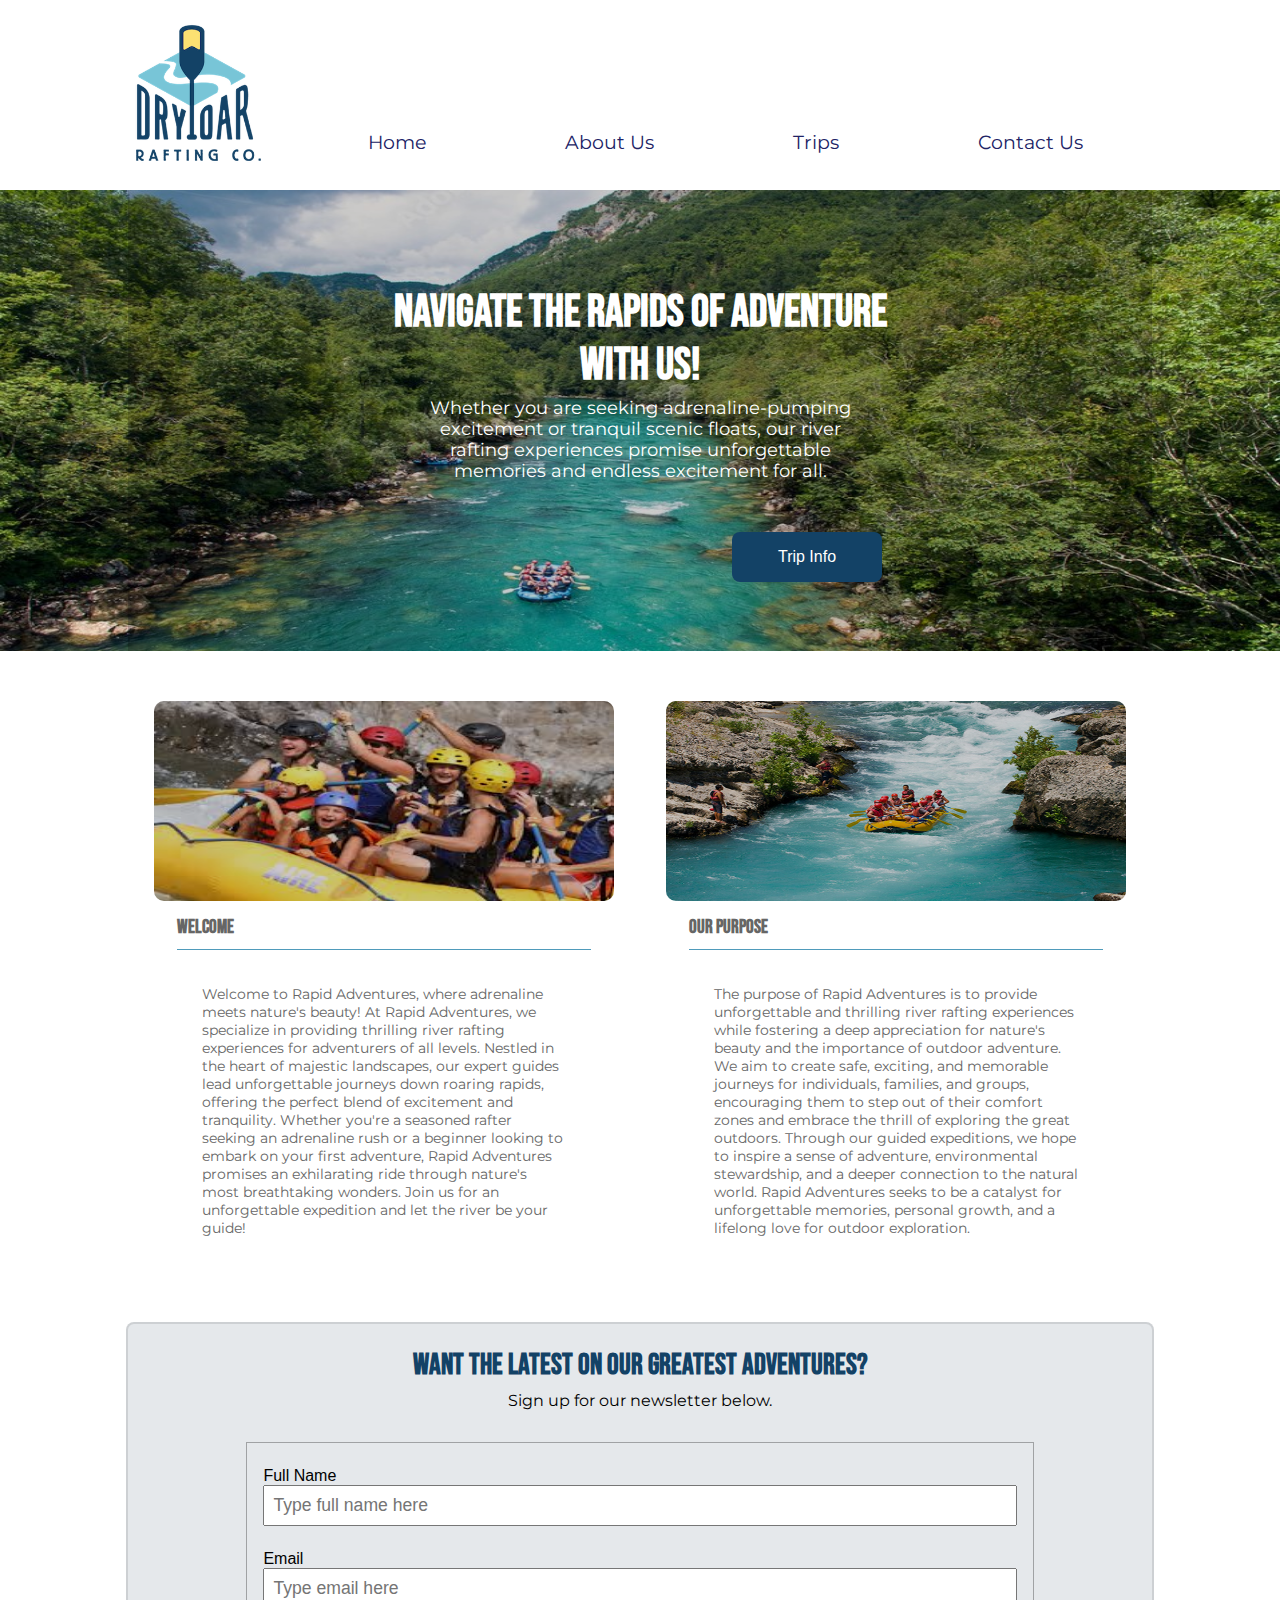
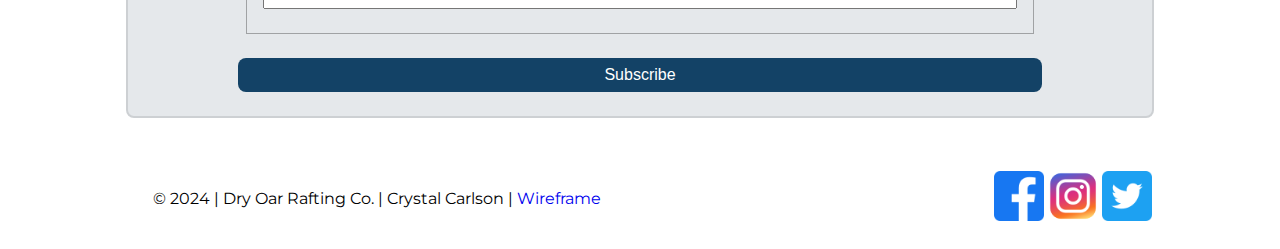
==== wwr/index.html @ 9c6bc0cf "final" ====
<!DOCTYPE html>
<html lang="en-US">
  <head>
    <meta charset="UTF-8" />
    <meta name="viewport" content="width=device-width, initial-scale=1.0" />
    <title>Dry Oar Rafting Co. | Home</title>
    <meta name="description" content="Dry Oar River Rafting Company." />
    <meta name="author" content="Crystal Carlson" >
    <link href="styles/rafting.css" rel="stylesheet" >
    <link rel="preconnect" href="https://fonts.googleapis.com" >
    <link rel="preconnect" href="https://fonts.gstatic.com" crossorigin />
    <link
      href="https://fonts.googleapis.com/css2?family=Montserrat:ital,wght@0,100..900;1,100..900&display=swap"
      rel="stylesheet"
    />
    <link
      href="https://fonts.googleapis.com/css2?family=Bebas+Neue&family=Montserrat:ital,wght@0,100..900;1,100..900&display=swap"
      rel="stylesheet"
    />
  </head>
  <body>
    <header>
      <img src="images/logo.png" alt="Rafting Site Log" >
      <nav>
        <a href="index.html">Home</a>
        <a href="about.html">About Us</a>
        <a href="trips.html">Trips</a>
        <a href="contact.html">Contact Us</a>
      </nav>
    </header>
    <main>
      <div id="homeImg">
        <div id="home-details-container">
          <div id="home-details">
            <h1>Navigate the Rapids of Adventure with Us!</h1>
            <p>
              Whether you are seeking adrenaline-pumping excitement or tranquil
              scenic floats, our river rafting experiences promise unforgettable
              memories and endless excitement for all.
            </p>
            <a href="trips.html">
              <button>Trip Info</button>
            </a>
          </div>
        </div>
      </div>
      <section class="gridcontainer inner-container">
        <div class="inner-grid-container">
          <div
            class="griditem"
            style="background-image: url(images/welcome.jpg)"
          >
            <div class="darkoverlay"></div>
          </div>
          <div class="highlight-details">
            <h3 class="highlights-header">Welcome</h3>
            <hr class="sepline" />
            <p class="highlights-text">
              Welcome to Rapid Adventures, where adrenaline meets nature's
              beauty! At Rapid Adventures, we specialize in providing thrilling
              river rafting experiences for adventurers of all levels. Nestled
              in the heart of majestic landscapes, our expert guides lead
              unforgettable journeys down roaring rapids, offering the perfect
              blend of excitement and tranquility. Whether you're a seasoned
              rafter seeking an adrenaline rush or a beginner looking to embark
              on your first adventure, Rapid Adventures promises an exhilarating
              ride through nature's most breathtaking wonders. Join us for an
              unforgettable expedition and let the river be your guide!
            </p>
          </div>
        </div>
        <div class="inner-grid-container">
          <div
            class="griditem"
            style="background-image: url(images/adventure1.jpg)"
          >
            <div class="darkoverlay"></div>
          </div>
          <div class="highlight-details">
            <h3 class="highlights-header">Our Purpose</h3>
            <hr class="sepline" >
            <p class="highlights-text">
              The purpose of Rapid Adventures is to provide unforgettable and
              thrilling river rafting experiences while fostering a deep
              appreciation for nature's beauty and the importance of outdoor
              adventure. We aim to create safe, exciting, and memorable journeys
              for individuals, families, and groups, encouraging them to step
              out of their comfort zones and embrace the thrill of exploring the
              great outdoors. Through our guided expeditions, we hope to inspire
              a sense of adventure, environmental stewardship, and a deeper
              connection to the natural world. Rapid Adventures seeks to be a
              catalyst for unforgettable memories, personal growth, and a
              lifelong love for outdoor exploration.
            </p>
          </div>
        </div>
      </section>
      <section class="subscribe inner-container">
        <div class="subscribe-container">
          <h2>Want the Latest on our Greatest Adventures?</h2>
          <p>Sign up for our newsletter below.</p>
          <form class="form-large">
            <fieldset>
              <div class="form-item column1">
                <label for="fullname">Full Name</label>
                <input
                  type="text"
                  id="fullname"
                  name="fullname"
                  placeholder="Type full name here"
                />
              </div>
              <div class="form-item column1">
                <label for="email">Email</label>
                <input
                  type="email"
                  id="email"
                  name="email"
                  placeholder="Type email here"
                />
              </div>
            </fieldset>
            <button type="submit">Subscribe</button>
          </form>
        </div>
      </section>
    </main>
    <footer>
      <p>
        &#169; 2024 | Dry Oar Rafting Co. | Crystal Carlson |
        <a
          href="https://app.moqups.com/yjGeM1vD6EFzG50jOSJqz2aBbtsucdVU/view/page/af58a106b"
          >Wireframe</a
        >
      </p>
      <div>
        <a href="https://www.facebook.com/"
          ><img src="images/facebook.webp" alt="Facebook Logo"
        /></a>
        <a href="https://www.instagram.com/"
          ><img src="images/instagram.webp" alt="Instagram Logo"
        /></a>
        <a href="https://twitter.com/"
          ><img src="images/twitter.webp" alt="Twitter Logo"
        /></a>
      </div>
    </footer>
  </body>
</html>
---- wwr/styles/rafting.css ----
@import url("https://fonts.googleapis.com/css2?family=Bebas+Neue&family=Montserrat:ital,wght@0,100..900;1,100..900&display=swap");
body {
  font-family: var(--paragraph-font);
  margin: 0;
  padding: 0;
}

.inner-container {
  max-width: 1024px;
  margin-left: auto;
  margin-right: auto;
}

:root {
  --primary-color: #134266;
  --secondary-color: #78c5d7;
  --accent1-color: #ffffff;
  --accent2-color: #ffffff;

  --heading-font: "Bebas Neue", serif;
  --paragraph-font: "Montserrat", serif;

  --nav-background-color: #ffffff;
  --nav-link-color: hsl(238, 52%, 26%);
  --nav-hover-link-color: #4f9bbb;
  --nav-hover-background-color: #ffffff;
}

h1,
h2,
h3,
h4,
h5,
h6 {
  font-family: var(--heading-font);
  color: var(--primary-color);
}

#contactus-h1 {
  text-align: center;
}

.title {
  background-color: #a7dae5;
  padding: 3px 10px;
}

header {
  display: grid;
  grid-template-columns: 1fr 5fr;
  padding: 20px;
  background-color: var(--accent1-color);
  max-width: 1024px;
  margin-left: auto;
  margin-right: auto;
}

header img {
  height: 150px;
  width: auto;
}

p {
  padding: 25px;
}

nav {
  display: flex;
  align-self: flex-end;
  background-color: var(--nav-background-color);
  font-size: 1.2rem;
}

nav a {
  display: block;
  color: var(--nav-link-color);
  text-decoration: none;
  padding: 1rem;
  margin: auto;
}

nav a:link,
nav a:visited {
  color: var(--nav-link-color);
}

nav a:hover {
  color: var(--nav-hover-link-color);
  background-color: var(--nav-hover-background-color);
}

.hero {
  position: relative;
}

.hero img {
  display: block;
  width: 100%;
  height: auto;
  opacity: 0.8;
}

#aboutImg {
  background-image: url("../images/background.jpg");
  background-repeat: no-repeat;
  background-size: 100% 100%;
  height: 36vw;
  width: 100%;
  position: relative;
  top: 0px;
  z-index: -1;
}

/* Home Page */

#homeImg {
  background-image: url("../images/homerafting.jpg");
  background-repeat: no-repeat;
  background-size: 100% 100%;
  height: 36vw;
  width: 100%;
  position: relative;
  top: 0px;
}

#home-details-container {
  background-color: rgb(0, 0, 0, 0.2);
  height: 100%;
  max-width: 1024px;
  margin-left: auto;
  margin-right: auto;
}

#home-details {
  padding-top: 7.5vw;
  color: #ffffff;
  max-width: 500px;
  margin-left: auto;
  margin-right: auto;
}

#home-details h1 {
  font-size: 3.5vw;
  margin: 0 auto 5px auto;
  color: #ffffff;
  text-align: center;
}

#home-details p {
  font-size: 1.1em;
  text-align: center;
  padding-top: 0;
  margin-top: 5px;
}

#home-details button {
  float: right;
  width: 150px;
  height: 50px;
}

/* Trips Page */

#callImg {
  margin-top: 25px;
  background-image: url("../images/booknow.jpg");
  background-repeat: no-repeat;
  background-size: 100% 100%;
  height: 30vw;
  width: 100%;
  position: relative;
  top: 0px;
}

#call-details-container {
  background-color: rgb(0, 0, 0, 0.2);
  height: 100%;
  max-width: 1024px;
  margin-left: auto;
  margin-right: auto;
}

#call-details {
  padding-top: 7.5vw;
  color: #ffffff;
  max-width: 500px;
  margin-left: auto;
  margin-right: auto;
  text-align: center;
}

#call-details h1 {
  font-size: 3.5vw;
  margin: 0 auto 5px auto;
  color: #ffffff;
  text-align: center;
}

#call-details p {
  font-size: 1.1em;
  text-align: center;
  margin-top: 5px;
}

#call-details button {
  width: 200px;
  height: 75px;
  font-size: 1.5rem;
  font-weight: bold;
}

/* Common */

.gridcontainer {
  display: grid;
  grid-template-columns: 1fr 1fr;
  grid-row-gap: 10px;
  max-width: 1024px;
  margin-left: auto;
  margin-right: auto;
  padding: 50px 10px;
}

.inner-grid-container {
  width: 90%;
  margin: 0 auto;
}

.griditem {
  background: #ffffff no-repeat center center;
  background-size: 100% 100%;
  width: 100%;
  height: 200px;
  border-radius: 10px;
}

.darkoverlay {
  background-color: rgba(0, 0, 0, 0.2);
  width: 100%;
  height: 100%;
  border-radius: 10px;
}

.coloroverlay {
  background-color: #eff0f4ad;
  width: 100%;
  height: 100%;
  border-radius: 10px;
  color: black;
  font-weight: 600;
}

.highlight-details {
  margin: 0 5%;
}

.highlights-header {
  color: #666666;
  margin: 15px 0 10px 0;
}

.highlights-text {
  font-size: 0.9em;
  color: #666666;
  margin: 10px 0;
}

.sepline {
  border: 0;
  border-top: 1px solid var(--nav-hover-link-color);
}

.hero h1 {
  position: absolute;
  background-color: rgba(176, 174, 180, 0.8);
  width: 100%;
  top: 25px;
  color: #ffffff;
  font-size: 50px;
  text-align: center;
}

.hero article {
  position: absolute;
  background-color: rgba(176, 174, 180, 0.8);
  width: 85%;
  top: 180px;
  left: 7%;
}

.hero article img {
  float: right;
  width: 200px;
  height: auto;
  margin: 15px;
}

.hero article p {
  color: #ffffff;
  font-size: 1.5rem;
}

.info-bar {
  display: flex;
}

.info-bar img {
  margin: auto 0;
  width: auto;
  height: 250px;
}

.gallery {
  display: flex;
  justify-content: center;
}

.gallery figure {
  margin: 6px;
}

.gallery figure img {
  width: auto;
  height: 100px;
}

.employee {
  align-items: center;
  justify-content: center;
}

.employee figcaption {
  text-align: center;
}

footer {
  display: flex;
  margin-top: 30px;
  max-width: 1024px;
  margin-left: auto;
  margin-right: auto;
}

footer div {
  margin-left: auto;
  align-content: center;
}

footer a {
  text-decoration: none;
}

footer a img {
  height: 50px;
  width: auto;
}

/* Contact Form */
.form-container {
  margin-top: 10px;
}

.form-container h2 {
  margin: 1.5rem 2rem 0.5rem;
  padding: 0;
  font-size: 1.8rem;
}

.form-container p {
  margin: 0 2rem;
  padding: 0;
}

.subscribe-container {
  margin-top: 10px;
}

.subscribe-container h2 {
  margin: 1.5rem 2rem 0.5rem;
  padding: 0;
  font-size: 1.8rem;
  text-align: center;
}

.subscribe-container p {
  margin: 0 2rem;
  padding: 0;
  text-align: center;
}

form {
  width: 550px;
  margin: 0 auto;
  padding: 1rem;
  display: grid;
}

.form-large {
  width: 80%;
}

fieldset {
  display: grid;
  grid-gap: 0.5rem;
  margin: 1rem;
  border: 1px solid rgba(0, 0, 0, 0.3);
  padding: 1rem;
}

legend {
  padding: 1px;
  color: #fff;
  font-size: 1.5em;
}

label,
input,
button,
select,
textarea {
  font-family: "Lucida Sans", "Lucida Sans Regular", "Lucida Grande",
    "Lucida Sans Unicode", Geneva, Verdana, sans-serif;
}

label {
  text-align: left;
  padding-right: 1rem;
}

input,
select,
textarea {
  padding: 0.5rem;
  font-size: 1.1rem;
}

input[type="checkbox"] {
  width: 30px;
  height: 30px;
  vertical-align: bottom;
}

button {
  margin: 0.5rem;
  background-color: var(--primary-color);
  color: #ffffff;
  border: none;
  border-radius: 0.5rem;
  padding: 0.5rem;
  font-size: 1rem;
}

button:hover {
  background-color: var(--nav-hover-link-color);
}

.form-item {
  display: grid;
  align-items: center;
}

.form-radio label {
  font-size: 0.8rem;
}

.form-checkbox input {
  width: 20px;
  margin: 0;
}

.form-checkbox label {
  margin-bottom: 3px;
  padding: 0;
}

.column1 {
  margin: 0.5rem 0;
}

.contact {
  display: flex;
  background-color: #e5e8eb;
  border: 2px solid rgba(0, 0, 0, 0.1);
  border-radius: 0.5rem;
}

.subscribe {
  background-color: #e5e8eb;
  border: 2px solid rgba(0, 0, 0, 0.1);
  border-radius: 0.5rem;
}

.info {
  margin: 10px auto;
}

.info p {
  margin: 10px 0;
  padding: 0;
}

.info h2 {
  border-bottom: 1px solid black;
  margin: 1.5rem 0;
  padding-bottom: 20px;
  text-align: center;
  font-size: 1.8rem;
}

.map-container {
  border-top: 1px solid black;
  padding-top: 20px;
}

.map {
  width: 300px;
  height: auto;
  border: 0;
}

/* Tables */

.package-container table {
  width: 100%;
}

table,
th,
td {
  border: 1px solid #bbbbbb;
  border-collapse: collapse;
  padding: 8px 10px;
  text-align: center;
}

table th {
  text-align: center;
  background: var(--primary-color);
  color: #fff;
}

table thead {
  background: #4c5760;
  color: #e8e9f3;
  font-size: 24px;
  font-weight: bold;
  padding: 10px;
}

table tfoot tr {
  background: #4c5760;
  color: #e8e9f3;
  font-size: 11px;
}
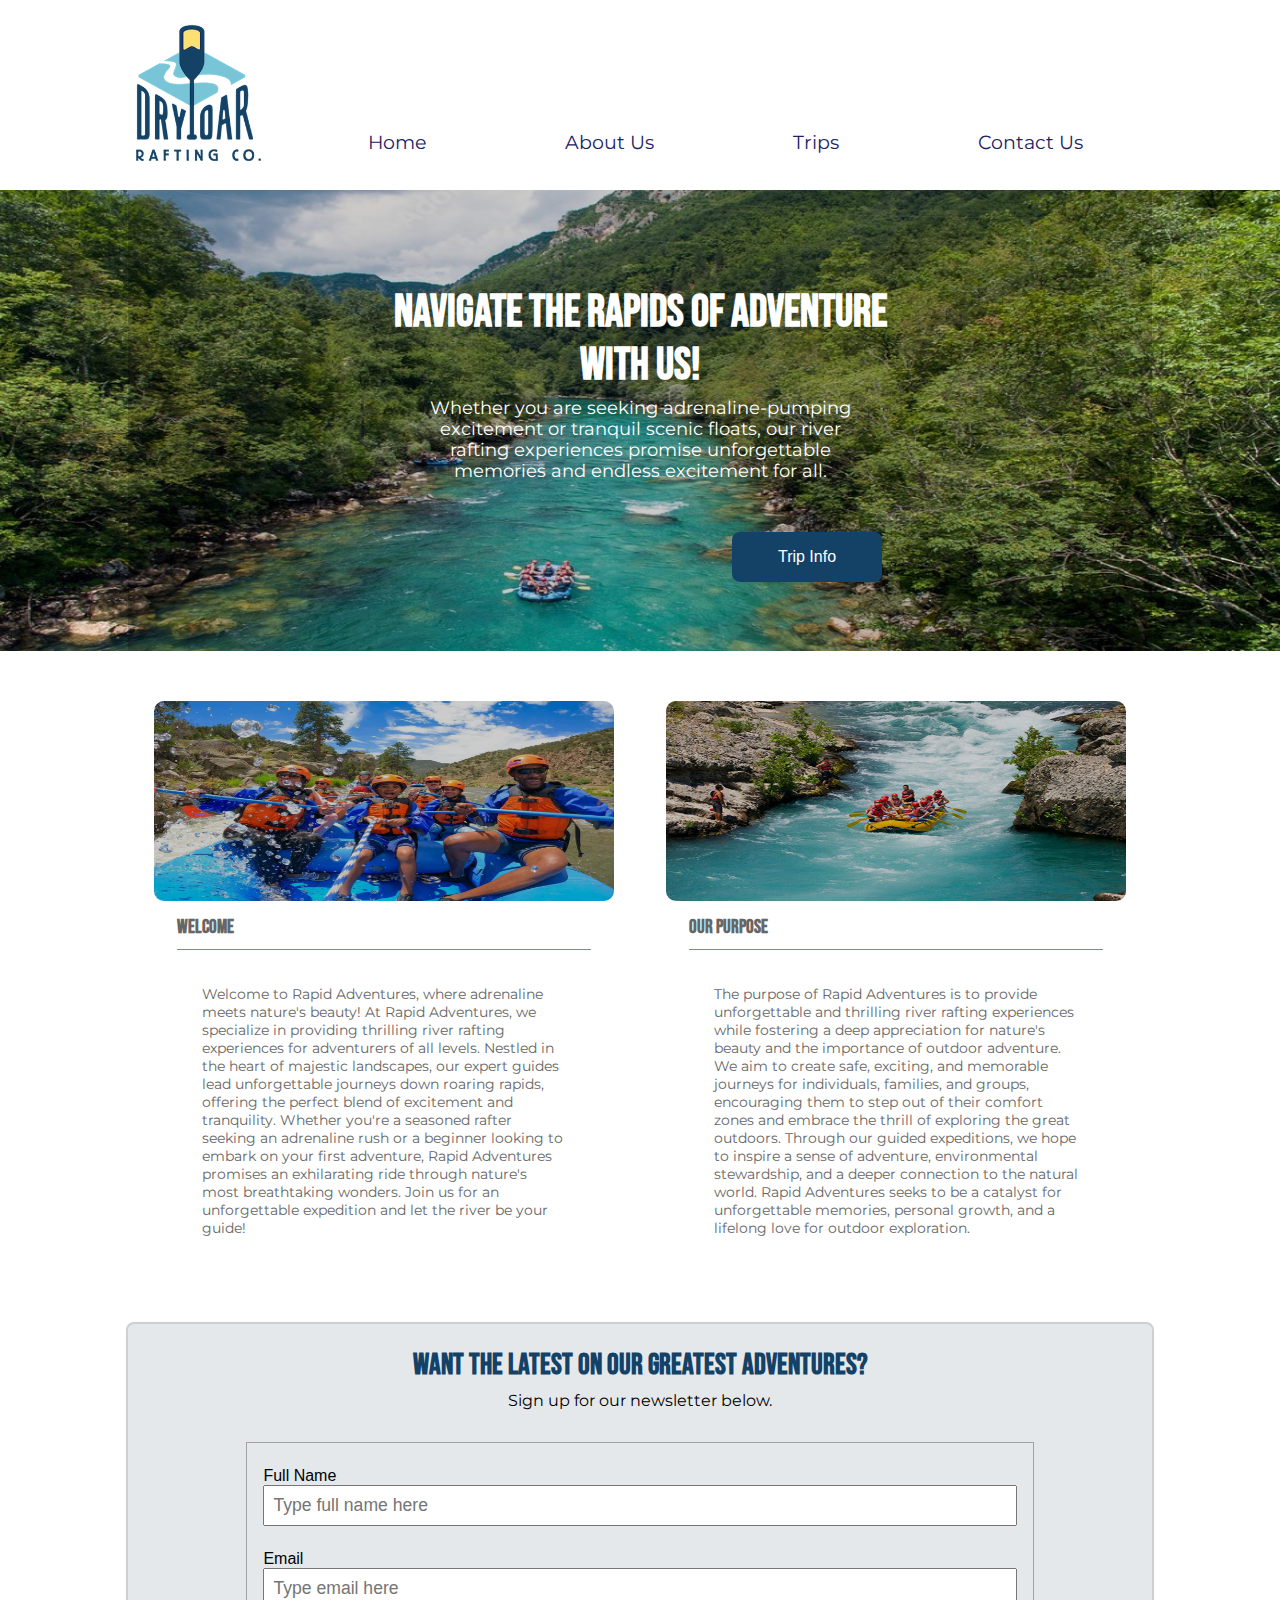
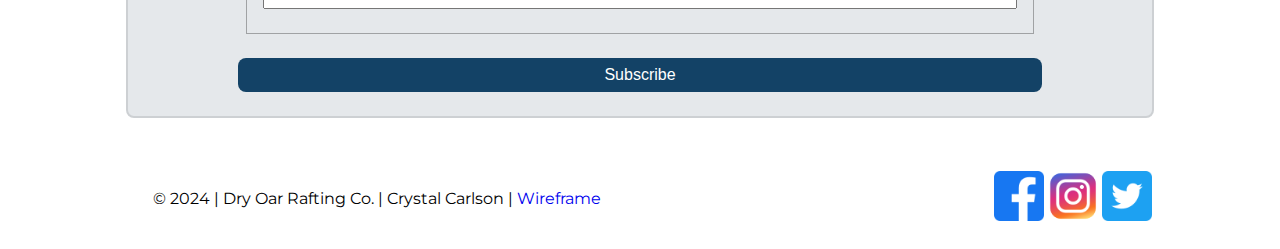
==== commit 1d1f6ff7: "final check" ====
--- a/wwr/index.html
+++ b/wwr/index.html
@@ -1,22 +1,22 @@
 <!DOCTYPE html>
 <html lang="en-US">
   <head>
-    <meta charset="UTF-8" />
-    <meta name="viewport" content="width=device-width, initial-scale=1.0" />
+    <meta charset="UTF-8" >
+    <meta name="viewport" content="width=device-width, initial-scale=1.0" >
     <title>Dry Oar Rafting Co. | Home</title>
-    <meta name="description" content="Dry Oar River Rafting Company." />
+    <meta name="description" content="Dry Oar River Rafting Company." >
     <meta name="author" content="Crystal Carlson" >
     <link href="styles/rafting.css" rel="stylesheet" >
     <link rel="preconnect" href="https://fonts.googleapis.com" >
-    <link rel="preconnect" href="https://fonts.gstatic.com" crossorigin />
+    <link rel="preconnect" href="https://fonts.gstatic.com" crossorigin >
     <link
       href="https://fonts.googleapis.com/css2?family=Montserrat:ital,wght@0,100..900;1,100..900&display=swap"
       rel="stylesheet"
-    />
+    >
     <link
       href="https://fonts.googleapis.com/css2?family=Bebas+Neue&family=Montserrat:ital,wght@0,100..900;1,100..900&display=swap"
       rel="stylesheet"
-    />
+    >
   </head>
   <body>
     <header>
@@ -54,7 +54,7 @@
           </div>
           <div class="highlight-details">
             <h3 class="highlights-header">Welcome</h3>
-            <hr class="sepline" />
+            <hr class="sepline">
             <p class="highlights-text">
               Welcome to Rapid Adventures, where adrenaline meets nature's
               beauty! At Rapid Adventures, we specialize in providing thrilling
@@ -108,7 +108,7 @@
                   id="fullname"
                   name="fullname"
                   placeholder="Type full name here"
-                />
+                >
               </div>
               <div class="form-item column1">
                 <label for="email">Email</label>
@@ -117,7 +117,7 @@
                   id="email"
                   name="email"
                   placeholder="Type email here"
-                />
+                >
               </div>
             </fieldset>
             <button type="submit">Subscribe</button>
@@ -136,13 +136,13 @@
       <div>
         <a href="https://www.facebook.com/"
           ><img src="images/facebook.webp" alt="Facebook Logo"
-        /></a>
+        ></a>
         <a href="https://www.instagram.com/"
           ><img src="images/instagram.webp" alt="Instagram Logo"
-        /></a>
+        ></a>
         <a href="https://twitter.com/"
           ><img src="images/twitter.webp" alt="Twitter Logo"
-        /></a>
+        ></a>
       </div>
     </footer>
   </body>
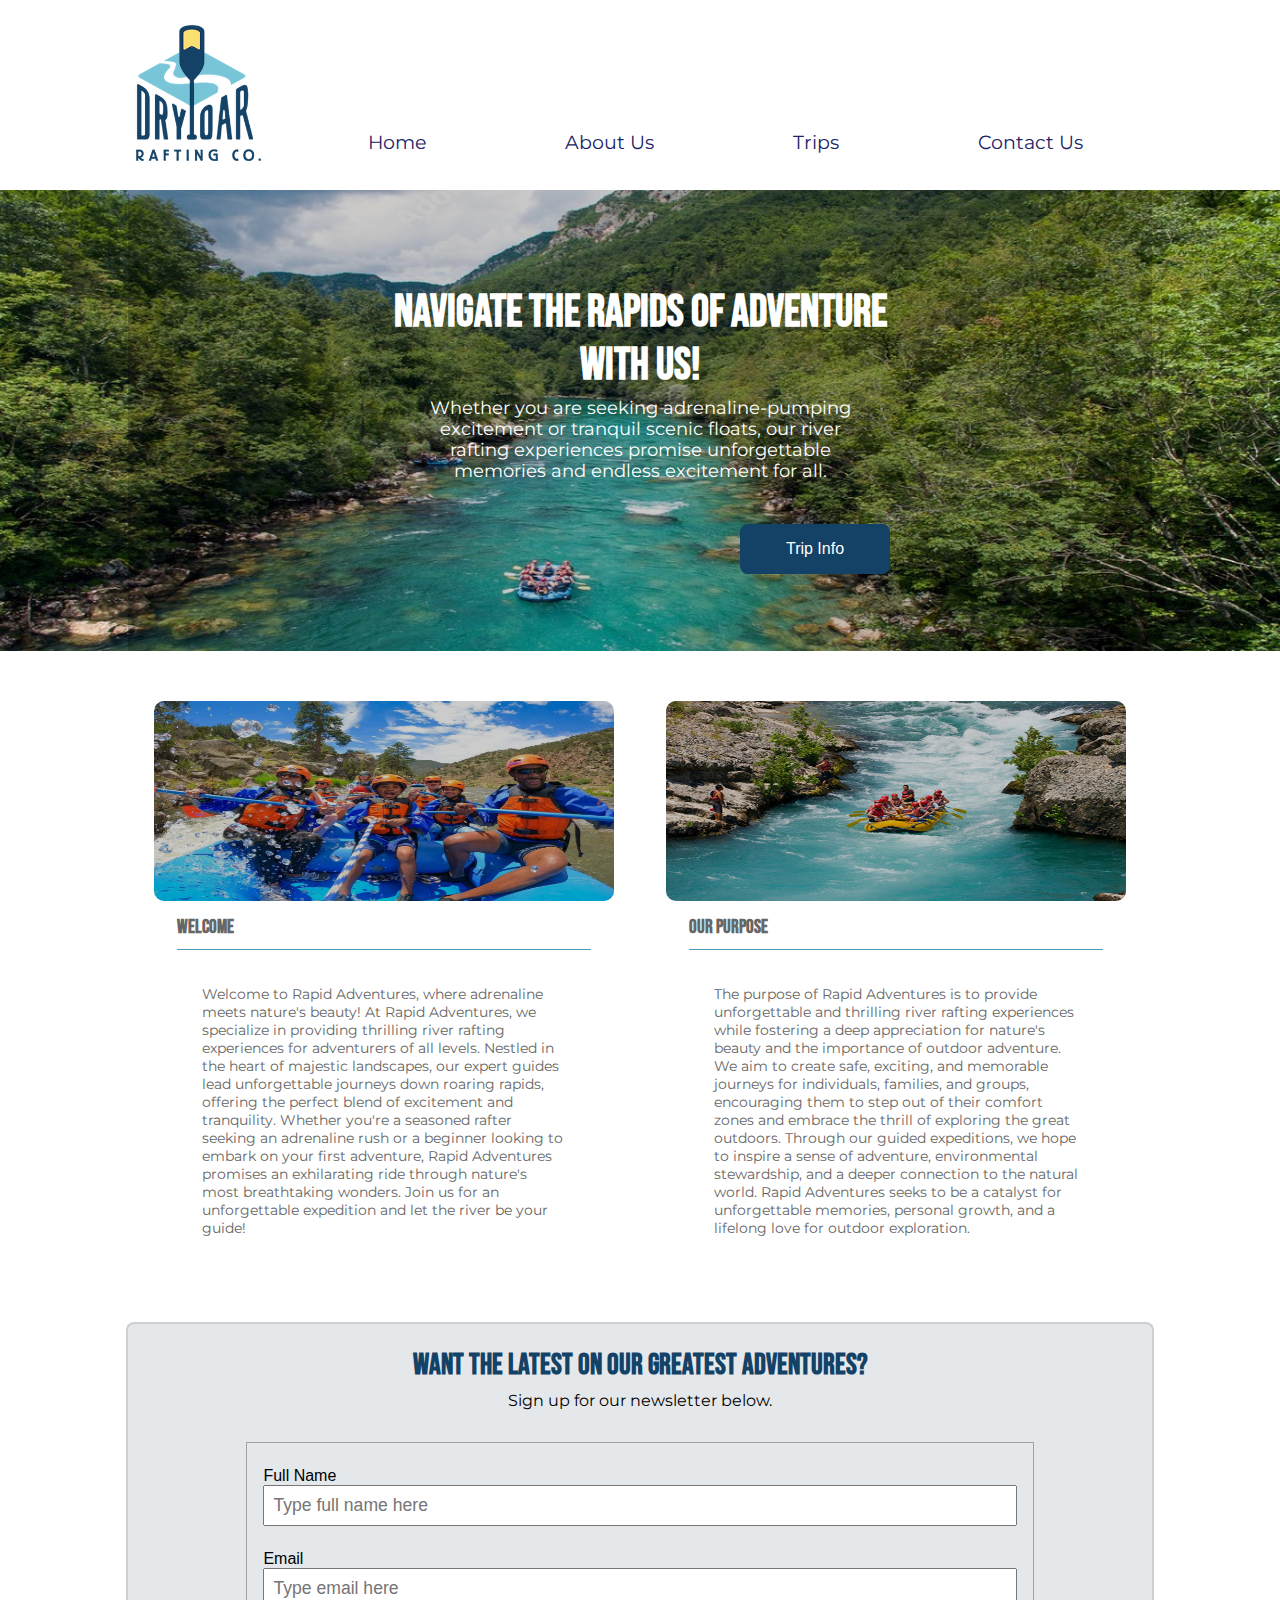
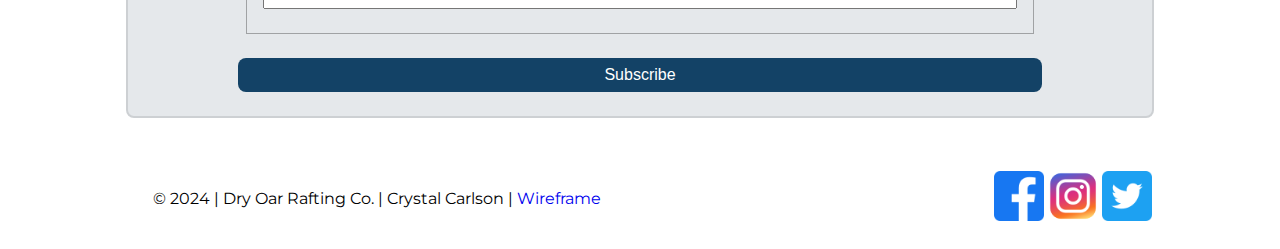
==== commit 95410050: "final check" ====
--- a/wwr/index.html
+++ b/wwr/index.html
@@ -38,9 +38,7 @@
               scenic floats, our river rafting experiences promise unforgettable
               memories and endless excitement for all.
             </p>
-            <a href="trips.html">
-              <button>Trip Info</button>
-            </a>
+            <a class="custom-button" href="trips.html">Trip Info</a>
           </div>
         </div>
       </div>
--- a/wwr/styles/rafting.css
+++ b/wwr/styles/rafting.css
@@ -153,7 +153,7 @@
   margin-top: 5px;
 }
 
-#home-details button {
+#home-details .custom-button {
   float: right;
   width: 150px;
   height: 50px;
@@ -181,12 +181,15 @@
 }
 
 #call-details {
+  display: flex;
   padding-top: 7.5vw;
   color: #ffffff;
   max-width: 500px;
   margin-left: auto;
   margin-right: auto;
   text-align: center;
+  flex-flow: column;
+  align-items: center;
 }
 
 #call-details h1 {
@@ -202,7 +205,8 @@
   margin-top: 5px;
 }
 
-#call-details button {
+#call-details .custom-button {
+  display: block;
   width: 200px;
   height: 75px;
   font-size: 1.5rem;
@@ -552,3 +556,26 @@
   color: #e8e9f3;
   font-size: 11px;
 }
+
+/* Custom Button */
+
+.custom-button {
+  align-content: center;
+  text-align: center;
+  text-decoration: none;
+  margin: 0;
+  background-color: var(--primary-color);
+  color: #ffffff;
+  border: none;
+  border-radius: 0.5rem;
+  padding: 0;
+  font-size: 1rem;
+  font-family: "Lucida Sans", "Lucida Sans Regular", "Lucida Grande",
+    "Lucida Sans Unicode", Geneva, Verdana, sans-serif;
+  width: 10px;
+  height: 10px;
+}
+
+.custom-button:hover {
+  background-color: var(--nav-hover-link-color);
+}